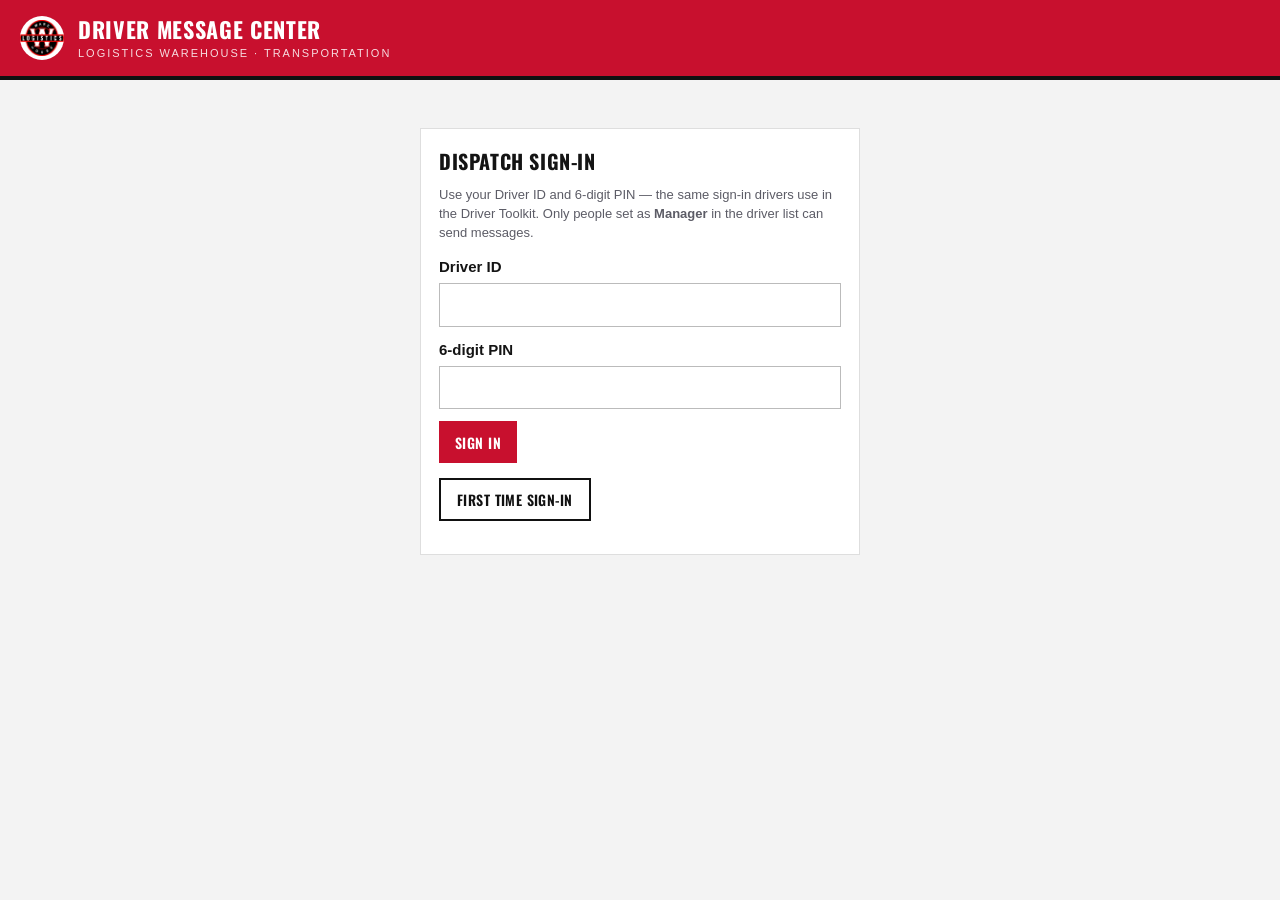
==== dispatch/index.html @ 478bc80d "v1.40.0: BOL/photo files on messages + Message Dispatch for drivers - Dispatch attaches PDFs/photos " ====
<!doctype html>
<html lang="en">
<head>
<meta charset="utf-8" />
<meta name="viewport" content="width=device-width, initial-scale=1" />
<title>Driver Message Center</title>
<meta name="robots" content="noindex" />
<link rel="icon" href="../icons/favicon.png" />
<link rel="preconnect" href="https://fonts.googleapis.com" />
<link rel="preconnect" href="https://fonts.gstatic.com" crossorigin />
<link rel="stylesheet" href="https://fonts.googleapis.com/css2?family=Oswald:wght@500;600;700&display=swap" />
<style>
:root{--brand:#c8102e;--brand-dark:#8f0b21;--brand-tint:#fbe7ea;--ink:#141414;--muted:#5c5c66;--line:#dedede;--bg:#f3f3f3;--card:#fff;--good:#1a7a1a;--warn:#a15c00;--bad:#b91c1c}
*{box-sizing:border-box}
[hidden]{display:none!important}
body{margin:0;background:var(--bg);color:var(--ink);font:15px/1.45 -apple-system,BlinkMacSystemFont,"Segoe UI",Roboto,Arial,sans-serif}
h1,h2,h3,.tab,button{font-family:Oswald,"Arial Narrow",Arial,sans-serif;letter-spacing:.03em}
h2{margin:0 0 10px;font-size:20px;text-transform:uppercase}
h3{margin:18px 0 8px;font-size:15px;text-transform:uppercase;color:var(--muted)}
header{background:var(--brand);color:#fff;padding:14px 20px;display:flex;align-items:center;gap:14px;border-bottom:4px solid #111}
header img{width:44px;height:44px;background:#fff;border-radius:50%;object-fit:contain}
header h1{margin:0;font-size:22px;text-transform:uppercase}
header .sub{font-size:11px;letter-spacing:.18em;text-transform:uppercase;opacity:.85}
header .who{margin-left:auto;text-align:right;font-size:13px}
header .who b{display:block;font-family:Oswald,Arial,sans-serif;font-size:15px;text-transform:uppercase}
header .who button{margin-top:4px;background:transparent;border:1px solid rgba(255,255,255,.7);color:#fff;min-height:30px;padding:2px 10px;font-size:12px}
main{max-width:1100px;margin:0 auto;padding:18px}
.card{background:var(--card);border:1px solid var(--line);padding:18px;margin:0 0 16px}
button{border:0;background:var(--brand);color:#fff;font-weight:600;text-transform:uppercase;font-size:14px;padding:9px 16px;min-height:42px;cursor:pointer}
button:hover{background:var(--brand-dark)}
button.ghost{background:#fff;color:#111;border:2px solid #111}
button.ghost:hover{background:#f0f0f0}
button.dark{background:#111}button.dark:hover{background:#333}
button:disabled{opacity:.55;cursor:default}
label{display:block;font-weight:600;margin:0 0 12px}
input[type=text],input[type=password],input[type=search],select,textarea{display:block;width:100%;margin-top:5px;padding:10px 12px;border:1.5px solid #bbb;background:#fff;font:inherit;font-weight:400;border-radius:0}
input:focus,select:focus,textarea:focus{outline:2px solid var(--brand);outline-offset:0;border-color:var(--brand)}
textarea{min-height:120px;resize:vertical;font-size:17px}
.hint{color:var(--muted);font-size:13px;margin:4px 0 0;font-weight:400}
.row{display:flex;flex-wrap:wrap;gap:10px;align-items:center}
.grid2{display:grid;grid-template-columns:1fr 1fr;gap:14px}
.err{background:#fdecec;border:2px solid var(--bad);color:#7f1d1d;padding:10px 12px;margin:10px 0;font-weight:600}
.ok{background:#e9f6e9;border:2px solid var(--good);color:#145f14;padding:10px 12px;margin:10px 0;font-weight:600}
.tabs{display:flex;gap:0;margin:0 0 16px;border-bottom:3px solid #111;max-width:100%}
.tab{background:#fff;color:#111;border:2px solid #111;border-bottom:0;margin-right:-2px;min-height:44px;padding:8px 20px;font-size:15px}
.tab.active{background:#111;color:#fff}
.seg{display:flex;flex-wrap:wrap;gap:0;margin:6px 0 12px}
.seg button{background:#fff;color:#111;border:2px solid #111;margin-right:-2px;flex:1 1 auto}
.seg button.active{background:var(--brand);border-color:var(--brand);color:#fff;position:relative;z-index:1}
.chips{display:flex;flex-wrap:wrap;gap:8px;margin:6px 0 10px}
.chip{background:#fff;color:#111;border:1.5px solid #999;text-transform:none;font-family:inherit;font-weight:600;letter-spacing:0;min-height:38px;padding:6px 12px;font-size:14px}
.chip.on{background:#111;color:#fff;border-color:#111}
.chip small{font-weight:400;opacity:.75;margin-left:4px}
.pick{max-height:300px;overflow:auto;border:1.5px solid #bbb;background:#fff}
.pick label{display:flex;gap:10px;align-items:center;margin:0;padding:8px 12px;border-bottom:1px solid #eee;font-weight:500}
.pick label span{color:var(--muted);font-size:13px;margin-left:auto}
.pick input{width:18px;height:18px;accent-color:var(--brand)}
.opt-row{display:flex;gap:8px;margin:0 0 8px}
.opt-row input{margin:0}
.opt-row button{min-height:40px;padding:4px 12px}
.count{font-size:12.5px;color:var(--muted);text-align:right;margin-top:4px}
.preview{background:#fafafa;border-left:5px solid var(--brand);padding:12px 14px;margin:8px 0 12px;font-size:16px;white-space:pre-wrap}
.sent-item{display:grid;grid-template-columns:1fr auto;gap:6px 14px;padding:14px;border:1px solid var(--line);border-left:6px solid #111;background:#fff;margin:0 0 10px;cursor:pointer}
.sent-item:hover{border-color:#111}
.sent-item.sel{outline:3px solid var(--brand)}
.sent-item.recalled{opacity:.55;border-left-color:#999}
.sent-item.partial{border-left-color:var(--brand)}
.sent-item.done{border-left-color:var(--good)}
.sent-body{font-size:15.5px;white-space:pre-wrap;word-break:break-word}
.meta{font-size:12.5px;color:var(--muted)}
.tag{display:inline-block;font-size:11px;font-weight:700;text-transform:uppercase;letter-spacing:.05em;padding:2px 7px;background:#eee;margin-right:6px}
.tag.urgent{background:var(--bad);color:#fff}
.bar{height:8px;background:#e6e6e6;margin-top:6px;min-width:150px}
.bar i{display:block;height:100%;background:var(--good)}
.score{font-family:Oswald,Arial,sans-serif;font-size:20px;text-align:right;white-space:nowrap}
.score small{display:block;font-family:inherit;font-size:12px;color:var(--muted);font-weight:400}
table{width:100%;border-collapse:collapse;font-size:14px}
th,td{text-align:left;padding:8px 10px;border-bottom:1px solid #e6e6e6;vertical-align:top}
th{font-family:Oswald,Arial,sans-serif;text-transform:uppercase;font-size:12.5px;letter-spacing:.05em;background:#111;color:#fff;position:sticky;top:0}
.st{display:inline-block;font-weight:700;font-size:12px;text-transform:uppercase;padding:3px 8px}
.st-none{background:#eee;color:#555}.st-dlv{background:#fff4dc;color:var(--warn)}.st-read{background:#e7eefc;color:#1d3f8f}.st-ok{background:#e3f4e3;color:#145f14}
.code{font-family:ui-monospace,Menlo,Consolas,monospace;font-size:17px;font-weight:700;letter-spacing:.12em}
.split{display:grid;grid-template-columns:minmax(0,1fr) minmax(0,1.1fr);gap:16px;align-items:start}
.sticky{position:sticky;top:12px}
.toast{position:fixed;left:50%;bottom:24px;transform:translateX(-50%);background:#111;color:#fff;padding:12px 18px;font-weight:600;z-index:9;max-width:90vw}
.login{max-width:440px;margin:30px auto}
.tab .badge{display:inline-block;min-width:22px;padding:0 6px;margin-left:6px;background:var(--brand);color:#fff;font-size:13px;line-height:22px;text-align:center}
.tab.active .badge{background:#fff;color:var(--brand)}
.files-pick{display:flex;flex-wrap:wrap;gap:8px;align-items:center;margin:4px 0 12px}
.fchip{display:inline-flex;align-items:center;gap:8px;border:1.5px solid #111;background:#fff;padding:6px 10px;font-size:14px;font-weight:600}
.fchip button{min-height:26px;padding:0 8px;font-size:12px}
.fchip.busy{opacity:.6}
.attach-btn{display:inline-flex;align-items:center;gap:8px;border:2px solid #111;background:#fff;color:#111;padding:8px 14px;min-height:42px;font-family:Oswald,Arial,sans-serif;text-transform:uppercase;font-weight:600;cursor:pointer;font-size:14px;margin:0}
.flink{display:inline-flex;align-items:center;gap:6px;border:1.5px solid var(--brand);color:var(--brand);background:#fff;padding:5px 10px;font-size:13.5px;font-weight:600;text-transform:none;font-family:inherit;letter-spacing:0;min-height:32px}
.flink:hover{background:var(--brand-tint)}
.inb-item{padding:14px;border:1px solid var(--line);border-left:6px solid var(--brand);background:#fff;margin:0 0 10px;cursor:pointer}
.inb-item.seen{border-left-color:#111}
.inb-item.done{border-left-color:var(--good);opacity:.8}
.inb-item.sel{outline:3px solid var(--brand)}
.inb-item .who{font-family:Oswald,Arial,sans-serif;font-size:16px;text-transform:uppercase}
.inb-item .txt{font-size:15.5px;margin:4px 0;white-space:pre-wrap;word-break:break-word}
.new-dot{display:inline-block;background:var(--brand);color:#fff;font-size:11px;font-weight:700;padding:1px 6px;margin-left:6px;text-transform:uppercase}
.thumbs{display:flex;flex-wrap:wrap;gap:8px;margin:8px 0}
.thumbs img{max-width:220px;max-height:160px;border:1px solid var(--line);cursor:zoom-in;background:#eee}
.thread{border-top:1px solid var(--line);margin-top:12px;padding-top:10px}
.bubble{padding:10px 12px;margin:0 0 8px;max-width:92%;white-space:pre-wrap;word-break:break-word}
.bubble.drv{background:#f1f1f1;border-left:4px solid #111}
.bubble.disp{background:var(--brand-tint);border-left:4px solid var(--brand);margin-left:auto}
.bubble .meta{margin-bottom:3px}
.lightbox{position:fixed;inset:0;background:rgba(0,0,0,.88);z-index:20;display:flex;align-items:center;justify-content:center;padding:20px;cursor:zoom-out}
.lightbox img{max-width:100%;max-height:100%;background:#fff}
@media(max-width:820px){.tabs{overflow-x:auto;scrollbar-width:none}.tab{flex:0 0 auto;padding:8px 12px;font-size:14px}.split,.grid2{grid-template-columns:1fr}.sticky{position:static}header .sub{display:none}}
@media print{header,.tabs,.no-print{display:none!important}body{background:#fff}.card{border:0;padding:0}th{background:#fff;color:#000;border-bottom:2px solid #000}}
</style>
</head>
<body>
<header>
  <img src="../icons/company-logo.png" alt="" />
  <div><h1>Driver Message Center</h1><div class="sub">Logistics Warehouse · Transportation</div></div>
  <div class="who" id="whoBox" hidden><span>Signed in</span><b id="whoName"></b><button type="button" id="logoutBtn">Sign out</button></div>
</header>
<main>
  <!-- Sign in -->
  <section id="loginView" class="card login">
    <h2>Dispatch sign-in</h2>
    <p class="hint" style="margin:0 0 14px">Use your Driver ID and 6-digit PIN — the same sign-in drivers use in the Driver Toolkit. Only people set as <b>Manager</b> in the driver list can send messages.</p>
    <label>Driver ID<input type="text" id="lgId" autocomplete="username" autocapitalize="characters" spellcheck="false" /></label>
    <div id="lgPinBox"><label>6-digit PIN<input type="password" id="lgPin" inputmode="numeric" maxlength="6" autocomplete="current-password" /></label>
      <button type="button" id="lgBtn">Sign in</button></div>
    <div id="lgSetupBox" hidden>
      <label>Setup code<input type="text" id="lgCode" autocapitalize="characters" autocomplete="off" /></label>
      <div class="grid2"><label>New 6-digit PIN<input type="password" id="lgNew1" inputmode="numeric" maxlength="6" autocomplete="new-password" /></label>
      <label>Type it again<input type="password" id="lgNew2" inputmode="numeric" maxlength="6" autocomplete="new-password" /></label></div>
      <button type="button" id="lgSetupBtn">Create PIN &amp; sign in</button>
    </div>
    <div id="lgErr" class="err" hidden></div>
    <p><button type="button" id="lgToggle" class="ghost">First time sign-in</button></p>
  </section>

  <section id="appView" hidden>
    <div class="tabs no-print">
      <button type="button" class="tab active" data-tab="inbox">Driver Inbox<span class="badge" id="inbBadge" hidden>0</span></button>
      <button type="button" class="tab" data-tab="send">Send</button>
      <button type="button" class="tab" data-tab="sent">Sent &amp; Read Receipts</button>
      <button type="button" class="tab" data-tab="pins">Driver Sign-in</button>
    </div>

    <!-- INBOX -->
    <div id="tab-inbox" class="split">
      <div>
        <div class="row no-print" style="margin:0 0 10px">
          <div class="seg" id="inbSeg" style="margin:0"><button type="button" class="active" data-inb="open">Needs attention</button><button type="button" data-inb="all">All (7 days)</button></div>
          <button type="button" class="ghost" id="inbRefresh">Refresh</button>
          <label style="display:flex;gap:8px;align-items:center;margin:0;font-weight:500"><input type="checkbox" id="inbChime" checked style="width:18px;height:18px;accent-color:var(--brand)"> Chime on new</label>
          <span class="hint" id="inbStatus"></span>
        </div>
        <div id="inbList"></div>
      </div>
      <div class="card sticky" id="inbDetail"><p class="hint" style="margin:0">Messages drivers send from the Driver Toolkit land here. Pick one to see the details, photos and location, and to answer.</p></div>
    </div>

    <!-- SEND -->
    <div id="tab-send" class="split" hidden>
      <div class="card">
        <h2>New message</h2>
        <h3 style="margin-top:0">1. Who gets it</h3>
        <div class="seg" id="audSeg"><button type="button" class="active" data-aud="all">Everyone</button><button type="button" data-aud="locations">By location</button><button type="button" data-aud="drivers">Pick drivers</button></div>
        <div id="audAll" class="hint">All active drivers (managers not included).</div>
        <div id="audLoc" hidden><div class="chips" id="locChips"></div></div>
        <div id="audDrv" hidden>
          <input type="search" id="drvSearch" placeholder="Search name, ID or location" />
          <div class="row" style="margin:6px 0"><button type="button" class="ghost" id="drvAll" style="min-height:34px;padding:2px 10px">Select shown</button><button type="button" class="ghost" id="drvNone" style="min-height:34px;padding:2px 10px">Clear</button><span class="hint" id="drvCount"></span></div>
          <div class="pick" id="drvPick"></div>
        </div>

        <h3>2. What kind</h3>
        <div class="seg" id="typeSeg"><button type="button" class="active" data-type="notice">Notice</button><button type="button" data-type="ack">Must acknowledge</button><button type="button" data-type="reply">Quick reply</button></div>
        <p class="hint" id="typeHint">Just information. Shows up and can be read out loud.</p>
        <div id="replyBox" hidden>
          <div class="chips" id="presetChips"></div>
          <div id="optList"></div>
          <p class="hint">Up to 4 answers, 40 characters each. Drivers tap one — no typing.</p>
        </div>

        <h3>3. Message</h3>
        <textarea id="body" maxlength="1000" placeholder="Keep it short — it may be read out loud to a driver on the road."></textarea>
        <div class="count"><span id="bodyCount">0</span>/1000</div>
        <div class="files-pick"><label class="attach-btn"><input type="file" id="sendFile" accept="application/pdf,image/*" multiple hidden>📎 Attach BOL / PDF / photo</label><span id="sendFiles" class="files-pick" style="margin:0"></span></div>
        <p class="hint" style="margin:-6px 0 12px">Up to 5 files, 10 MB each. Drivers' devices save them so they open with no signal. Files are removed after 14 days.</p>
        <div class="grid2">
          <label>Remove from drivers' screens<select id="expires"><option value="">Never (after 30 days)</option><option value="eod">End of today</option><option value="24">In 24 hours</option><option value="72">In 3 days</option><option value="168">In 1 week</option></select></label>
          <label style="display:flex;gap:10px;align-items:center;margin-top:26px"><input type="checkbox" id="urgent" style="width:20px;height:20px;accent-color:var(--brand)" /> Mark urgent</label>
        </div>
        <div id="sendErr" class="err" hidden></div>
        <div class="row"><button type="button" id="sendBtn">Send message</button><button type="button" class="ghost" id="hearBtn">Hear it</button></div>
      </div>
      <div class="card sticky">
        <h2>Preview</h2>
        <div class="meta" id="pvTo">To: Everyone</div>
        <div class="preview" id="pvBody">Your message will show here.</div>
        <div class="meta" id="pvSpoken"></div>
        <h3>Tips</h3>
        <ul class="hint" style="padding-left:18px;margin:0">
          <li>Drivers can't open message text while the truck is moving — it is read out loud instead, so write it the way you'd say it.</li>
          <li>Use <b>Must acknowledge</b> for safety and policy notices. You'll see exactly who tapped Got It.</li>
          <li>Back-and-forth conversations still belong in Samsara or a phone call.</li>
        </ul>
      </div>
    </div>

    <!-- SENT -->
    <div id="tab-sent" class="split" hidden>
      <div>
        <div class="row no-print" style="margin:0 0 10px"><select id="sentDays" style="width:auto;margin:0"><option value="7">Last 7 days</option><option value="30" selected>Last 30 days</option><option value="90">Last 90 days</option></select><button type="button" class="ghost" id="sentRefresh">Refresh</button><span class="hint" id="sentStatus"></span></div>
        <div id="sentList"></div>
      </div>
      <div class="card sticky" id="detail">
        <p class="hint" style="margin:0">Pick a message to see who got it, read it, and answered.</p>
      </div>
    </div>

    <!-- PINS -->
    <div id="tab-pins" hidden>
      <div class="card">
        <h2>Setup codes</h2>
        <p class="hint" style="margin:0 0 10px">Each driver signs in once in the Driver Toolkit: <b>Messages → First time sign-in</b>, their Driver ID, this setup code, then a PIN they choose. A code disappears from this list once it is used. Hand codes out in person or by text — treat them like a key.</p>
        <div class="row no-print" style="margin:0 0 10px"><button type="button" class="ghost" id="pinsRefresh">Refresh</button><button type="button" class="ghost" id="pinsPrint">Print</button><span class="hint" id="pinsStatus"></span></div>
        <div style="overflow:auto"><table><thead><tr><th>Driver</th><th>Driver ID</th><th>Location</th><th>Setup code</th></tr></thead><tbody id="pinsBody"></tbody></table></div>
      </div>
      <div class="card no-print">
        <h2>Reset a PIN</h2>
        <p class="hint" style="margin:0 0 10px">Forgot their PIN, or a new phone? Resetting signs them out everywhere and gives a new setup code.</p>
        <div class="row"><select id="resetSel" style="max-width:420px;margin:0"></select><button type="button" id="resetBtn">Reset PIN</button></div>
        <div id="resetOut"></div>
      </div>
    </div>
  </section>
</main>
<div id="toast" class="toast" hidden></div>
<script>
(function(){
  const API='https://tjivcqxnkftujceumdtx.supabase.co/rest/v1/rpc/';
  const KEY='sb_publishable_PYlWSW6-Gi-QZl91IXUq0Q_W5mO3sDT';
  const TK='lwhdispatch_token';
  const PRESETS=['On my way','Running late','Call me','Yes','No','Can do','Can’t do it'];
  const $=id=>document.getElementById(id);
  const esc=s=>String(s==null?'':s).replace(/[&<>"']/g,c=>({'&':'&amp;','<':'&lt;','>':'&gt;','"':'&quot;',"'":'&#39;'}[c]));
  const ls={get(k){try{return localStorage.getItem(k)}catch(e){return null}},set(k,v){try{v==null?localStorage.removeItem(k):localStorage.setItem(k,v)}catch(e){}}};
  const FILE_API='https://tjivcqxnkftujceumdtx.supabase.co/functions/v1/msg-file';
  let sendFiles=[], inb=[], inbView='open', inbSel=null, inbTimer=null, lastUnread=-1, replyFiles=[];
  let token=ls.get(TK)||'', dir=[], aud='all', type='notice', locSel=new Set(), drvSel=new Set(), opts=['',''], sent=[], selId=null, sentTimer=null;

  function toast(m){const t=$('toast');t.textContent=m;t.hidden=false;clearTimeout(toast._t);toast._t=setTimeout(()=>t.hidden=true,2800)}
  async function rpc(name,args){
    const r=await fetch(API+name,{method:'POST',headers:{apikey:KEY,'Content-Type':'application/json'},body:JSON.stringify(args||{}),cache:'no-store'});
    if(!r.ok) throw new Error('HTTP '+r.status);
    const j=await r.json();
    if(j&&j.ok===false&&(j.error==='signed_out'||j.error==='not_manager')){ signOut(j.error==='not_manager'?'This sign-in is not set up as a Manager in the driver list.':'Your sign-in ran out. Please sign in again.'); throw new Error('stop'); }
    return j;
  }
  function when(iso){ if(!iso) return ''; const d=new Date(iso); const t=d.toLocaleTimeString([], {hour:'numeric',minute:'2-digit'}); return d.toDateString()===new Date().toDateString()?t:d.toLocaleDateString([], {month:'short',day:'numeric'})+' '+t; }

  // ------------------------------------------------ sign in
  function lgErr(m){$('lgErr').textContent=m||'';$('lgErr').hidden=!m}
  function signOut(msg){ token=''; ls.set(TK,null); clearInterval(sentTimer); clearInterval(inbTimer); $('appView').hidden=true; $('whoBox').hidden=true; $('loginView').hidden=false; lgErr(msg||''); }
  async function start(){
    try{ const d=await rpc('msg_directory',{p_token:token}); dir=d.drivers||[]; $('whoName').textContent=d.me||''; }
    catch(e){ return; }
    $('loginView').hidden=true; $('appView').hidden=false; $('whoBox').hidden=false;
    renderAudience(); renderReply(); updatePreview(); renderResetSel();
    loadInbox(); clearInterval(inbTimer); inbTimer=setInterval(()=>{ loadInbox(true); },30000);
  }
  async function doLogin(){
    const id=$('lgId').value.trim().toUpperCase(), pin=$('lgPin').value.trim();
    if(!id||!/^\d{6}$/.test(pin)) return lgErr('Enter your Driver ID and 6-digit PIN.');
    $('lgBtn').disabled=true;
    try{ const r=await fetch(API+'drv_login',{method:'POST',headers:{apikey:KEY,'Content-Type':'application/json'},body:JSON.stringify({p_driver_id:id,p_pin:pin})}).then(r=>r.json());
      if(!r.ok){ lgErr(r.error); if(r.needs_setup) setSetup(true); return; }
      token=r.token; ls.set(TK,token); ls.set('lwhdispatch_id',id); $('lgPin').value=''; lgErr(''); start();
    }catch(e){ lgErr('Could not reach the server. Check your connection.'); } finally{ $('lgBtn').disabled=false; }
  }
  async function doSetup(){
    const id=$('lgId').value.trim().toUpperCase(), code=$('lgCode').value.trim(), a=$('lgNew1').value.trim(), b=$('lgNew2').value.trim();
    if(!id||!code) return lgErr('Enter your Driver ID and setup code.');
    if(!/^\d{6}$/.test(a)) return lgErr('PIN must be exactly 6 digits.'); if(a!==b) return lgErr('The two PINs do not match.');
    try{ const r=await fetch(API+'drv_create_pin',{method:'POST',headers:{apikey:KEY,'Content-Type':'application/json'},body:JSON.stringify({p_driver_id:id,p_setup_code:code,p_pin:a})}).then(r=>r.json());
      if(!r.ok) return lgErr(r.error);
      token=r.token; ls.set(TK,token); ls.set('lwhdispatch_id',id); setSetup(false); lgErr(''); start();
    }catch(e){ lgErr('Could not reach the server. Check your connection.'); }
  }
  function setSetup(on){ $('lgSetupBox').hidden=!on; $('lgPinBox').hidden=on; $('lgToggle').textContent=on?'I already have a PIN':'First time sign-in'; }
  $('lgBtn').onclick=doLogin; $('lgPin').onkeydown=e=>{if(e.key==='Enter')doLogin()};
  $('lgSetupBtn').onclick=doSetup; $('lgToggle').onclick=()=>setSetup($('lgSetupBox').hidden);
  $('logoutBtn').onclick=async()=>{ const t=token; signOut(); try{ await fetch(API+'drv_logout',{method:'POST',headers:{apikey:KEY,'Content-Type':'application/json'},body:JSON.stringify({p_token:t})}); }catch(e){} };
  $('lgId').value=ls.get('lwhdispatch_id')||'';

  // ------------------------------------------------ tabs
  document.querySelectorAll('.tab').forEach(b=>b.onclick=()=>{
    document.querySelectorAll('.tab').forEach(x=>x.classList.toggle('active',x===b));
    ['inbox','send','sent','pins'].forEach(t=>$('tab-'+t).hidden=t!==b.dataset.tab);
    if(b.dataset.tab==='inbox') loadInbox();
    clearInterval(sentTimer);
    if(b.dataset.tab==='sent'){ loadSent(); sentTimer=setInterval(()=>{ if(!document.hidden) loadSent(true); },30000); }
    if(b.dataset.tab==='pins') loadPins();
  });

  // ------------------------------------------------ audience
  const drivers=()=>dir.filter(d=>d.role!=='Manager');
  function renderAudience(){
    document.querySelectorAll('#audSeg button').forEach(b=>b.classList.toggle('active',b.dataset.aud===aud));
    $('audAll').hidden=aud!=='all'; $('audLoc').hidden=aud!=='locations'; $('audDrv').hidden=aud!=='drivers';
    $('audAll').textContent=`All ${drivers().length} active drivers (managers not included).`;
    const locs={}; drivers().forEach(d=>{ const l=d.location||''; if(l) locs[l]=(locs[l]||0)+1; });
    $('locChips').innerHTML=Object.keys(locs).sort().map(l=>`<button type="button" class="chip${locSel.has(l)?' on':''}" data-loc="${esc(l)}">${esc(l)}<small>${locs[l]}</small></button>`).join('')||'<span class="hint">No locations set in the driver list.</span>';
    const q=($('drvSearch').value||'').toLowerCase();
    const shown=dir.filter(d=>!q||(d.name+' '+d.driver_id+' '+d.location).toLowerCase().includes(q));
    $('drvPick').innerHTML=shown.map(d=>`<label><input type="checkbox" data-drv="${esc(d.driver_id)}"${drvSel.has(d.driver_id)?' checked':''}/> ${esc(d.name)} <span>${esc(d.role==='Manager'?'Manager':d.location)}${d.has_pin?'':' · not signed up'}</span></label>`).join('');
    $('drvCount').textContent=drvSel.size?`${drvSel.size} selected`:'';
    updatePreview();
  }
  $('audSeg').onclick=e=>{ const b=e.target.closest('[data-aud]'); if(b){ aud=b.dataset.aud; renderAudience(); } };
  $('locChips').onclick=e=>{ const b=e.target.closest('[data-loc]'); if(!b) return; const l=b.dataset.loc; locSel.has(l)?locSel.delete(l):locSel.add(l); renderAudience(); };
  $('drvPick').onchange=e=>{ const c=e.target.closest('[data-drv]'); if(!c) return; c.checked?drvSel.add(c.dataset.drv):drvSel.delete(c.dataset.drv); $('drvCount').textContent=drvSel.size?`${drvSel.size} selected`:''; updatePreview(); };
  $('drvSearch').oninput=renderAudience;
  $('drvAll').onclick=()=>{ document.querySelectorAll('#drvPick [data-drv]').forEach(c=>drvSel.add(c.dataset.drv)); renderAudience(); };
  $('drvNone').onclick=()=>{ drvSel.clear(); renderAudience(); };
  function audienceLabel(){
    if(aud==='all') return `Everyone (${drivers().length})`;
    if(aud==='locations'){ const n=drivers().filter(d=>locSel.has(d.location)).length; return locSel.size?`${[...locSel].join(', ')} (${n})`:'Pick at least one location'; }
    return drvSel.size?(drvSel.size===1?(dir.find(d=>d.driver_id===[...drvSel][0])||{}).name:`${drvSel.size} drivers`):'Pick at least one driver';
  }

  // ------------------------------------------------ type + replies
  const TYPE_HINT={notice:'Just information. Shows up and can be read out loud.',ack:'Driver must tap Got It. You will see who has and hasn’t.',reply:'Driver taps one of your answers. You will see each answer.'};
  $('typeSeg').onclick=e=>{ const b=e.target.closest('[data-type]'); if(!b) return; type=b.dataset.type; document.querySelectorAll('#typeSeg button').forEach(x=>x.classList.toggle('active',x===b)); $('typeHint').textContent=TYPE_HINT[type]; $('replyBox').hidden=type!=='reply'; updatePreview(); };
  function renderReply(){
    $('presetChips').innerHTML=PRESETS.map(p=>`<button type="button" class="chip${opts.includes(p)?' on':''}" data-preset="${esc(p)}">${esc(p)}</button>`).join('');
    $('optList').innerHTML=opts.map((o,i)=>`<div class="opt-row"><input type="text" maxlength="40" data-opt="${i}" value="${esc(o)}" placeholder="Answer ${i+1}" /><button type="button" class="ghost" data-optdel="${i}" title="Remove">✕</button></div>`).join('')+(opts.length<4?'<button type="button" class="ghost" id="optAdd" style="min-height:36px">+ Add answer</button>':'');
    const add=$('optAdd'); if(add) add.onclick=()=>{ opts.push(''); renderReply(); };
    updatePreview();
  }
  $('presetChips').onclick=e=>{ const b=e.target.closest('[data-preset]'); if(!b) return; const p=b.dataset.preset;
    if(opts.includes(p)) opts=opts.filter(o=>o!==p); else { const i=opts.indexOf(''); if(i>=0) opts[i]=p; else if(opts.length<4) opts.push(p); else return toast('4 answers max'); }
    renderReply(); };
  $('optList').oninput=e=>{ const i=e.target.dataset.opt; if(i!=null){ opts[+i]=e.target.value; updatePreview(); } };
  $('optList').onclick=e=>{ const b=e.target.closest('[data-optdel]'); if(!b) return; opts.splice(+b.dataset.optdel,1); if(!opts.length) opts=['']; renderReply(); };

  // ------------------------------------------------ preview + send
  function cleanOpts(){ const seen=new Set(); return opts.map(o=>o.trim()).filter(o=>o&&!seen.has(o.toLowerCase())&&seen.add(o.toLowerCase())).slice(0,4); }
  function spoken(){
    const name=$('whoName').textContent||'Dispatch', b=$('body').value.trim(); if(!b) return '';
    let t=`Message from ${name}. ${b}`;
    if(type==='ack') t+=' When you are stopped, tap Got it.';
    if(type==='reply'){ const o=cleanOpts(); if(o.length) t+=` Reply options: ${o.length>1?o.slice(0,-1).join(', ')+', or '+o[o.length-1]:o[0]}. Reply when you are stopped.`; }
    return t;
  }
  function updatePreview(){
    $('bodyCount').textContent=$('body').value.length;
    $('pvTo').textContent='To: '+audienceLabel()+' · '+({notice:'Notice',ack:'Must acknowledge',reply:'Quick reply'})[type]+($('urgent').checked?' · URGENT':'');
    $('pvBody').textContent=$('body').value.trim()||'Your message will show here.';
    const s=spoken(); $('pvSpoken').textContent=s?'Read out loud as: “'+s+'”':'';
  }
  $('body').oninput=updatePreview; $('urgent').onchange=updatePreview;
  $('hearBtn').onclick=()=>{ const s=spoken(); if(!s) return toast('Type a message first'); if(!('speechSynthesis' in window)) return toast('This browser cannot read out loud'); speechSynthesis.cancel(); const u=new SpeechSynthesisUtterance(s); u.lang='en-US'; u.rate=.95; speechSynthesis.speak(u); };
  function expiresAt(){
    const v=$('expires').value; if(!v) return null;
    const d=new Date(); if(v==='eod'){ d.setHours(23,59,0,0); } else d.setTime(d.getTime()+(+v)*3600e3);
    return d.toISOString();
  }
  function audiencePayload(){
    if(aud==='all') return {all:true};
    if(aud==='locations') return locSel.size?{locations:[...locSel]}:null;
    return drvSel.size?{drivers:[...drvSel]}:null;
  }
  $('sendBtn').onclick=async()=>{
    const e=$('sendErr'); e.hidden=true;
    const a=audiencePayload(), body=$('body').value.trim(), o=cleanOpts();
    const fail=m=>{ e.textContent=m; e.hidden=false; };
    if(!a) return fail(aud==='locations'?'Pick at least one location.':'Pick at least one driver.');
    if(sendFiles.some(f=>!f.id)) return fail('Wait for the files to finish uploading.');
    if(!body&&!sendFiles.length) return fail('Type a message or attach a file.');
    if(type==='reply'&&!o.length) return fail('Add at least one quick-reply answer.');
    if(aud==='all'&&!confirm(`Send this to all ${drivers().length} drivers?`)) return;
    $('sendBtn').disabled=true;
    try{
      const r=await rpc('msg_send',{p_token:token,p_audience:a,p_type:type,p_body:body,p_reply_options:type==='reply'?o:[],p_urgent:$('urgent').checked,p_expires_at:expiresAt(),p_reminder_of:null,p_reply_to:null,p_attachments:sendFiles.map(f=>f.id)});
      if(!r.ok) return fail(r.error);
      toast(`Sent to ${r.recipients} ${r.recipients===1?'driver':'drivers'}`);
      $('body').value=''; $('urgent').checked=false; $('expires').value=''; sendFiles=[]; renderSendFiles(); updatePreview();
    }catch(err){ if(err.message!=='stop') fail('Could not send. Check your connection and try again.'); }
    finally{ $('sendBtn').disabled=false; }
  };

  // ------------------------------------------------ sent
  function goal(m){ return m.msg_type==='notice'?m.read:m.msg_type==='ack'?m.acked:m.replied; }
  function goalWord(m){ return m.msg_type==='notice'?'read':m.msg_type==='ack'?'got it':'replied'; }
  async function loadSent(quiet){
    if(!quiet) $('sentStatus').textContent='Loading…';
    try{
      const r=await rpc('msg_sent',{p_token:token,p_days:+$('sentDays').value});
      sent=r.messages||[]; $('sentStatus').textContent='Updated '+when(new Date().toISOString());
      $('sentList').innerHTML=sent.length?sent.map(m=>{
        const g=goal(m), pct=m.total?Math.round(g/m.total*100):0, cls=m.recalled_at?' recalled':g>=m.total?' done':' partial';
        return `<div class="sent-item${cls}${m.id===selId?' sel':''}" data-id="${m.id}">
          <div><div class="meta">${when(m.created_at)} · ${esc(m.sender_name)} → <b>${esc(m.audience_label)}</b></div>
          <div style="margin:4px 0">${m.urgent?'<span class="tag urgent">Urgent</span>':''}<span class="tag">${({notice:'Notice',ack:'Must acknowledge',reply:'Quick reply'})[m.msg_type]}</span>${m.reminder_of?'<span class="tag">Reminder</span>':''}${m.recalled_at?'<span class="tag">Recalled</span>':''}${(m.attachments||[]).length?`<span class="tag">📎 ${m.attachments.length}${m.opened?` · ${m.opened} opened`:''}</span>`:''}</div>
          <div class="sent-body">${esc(m.body)}</div></div>
          <div class="score">${g} of ${m.total}<small>${goalWord(m)}${m.msg_type!=='notice'?` · ${m.read} read`:''}</small><div class="bar"><i style="width:${pct}%"></i></div></div></div>`;
      }).join(''):'<div class="card"><p class="hint" style="margin:0">Nothing sent in this window yet.</p></div>';
      if(selId) loadDetail(selId,true);
    }catch(e){ if(e.message!=='stop') $('sentStatus').textContent='Could not load. Retrying in 30 seconds.'; }
  }
  $('sentDays').onchange=()=>loadSent(); $('sentRefresh').onclick=()=>loadSent();
  $('sentList').onclick=e=>{ const it=e.target.closest('.sent-item'); if(!it) return; selId=+it.dataset.id; document.querySelectorAll('.sent-item').forEach(x=>x.classList.toggle('sel',x===it)); loadDetail(selId); };
  let detailRows=[];
  function statusOf(r,m){
    if(r.replied_at) return `<span class="st st-ok">Replied: ${esc(r.reply)}</span>`;
    if(r.acked_at) return '<span class="st st-ok">Got it</span>';
    if(r.opened_at) return '<span class="st st-ok">Opened file</span>';
    if(r.read_at) return '<span class="st st-read">Read</span>';
    if(r.delivered_at) return '<span class="st st-dlv">Delivered</span>';
    return '<span class="st st-none">Not yet</span>';
  }
  async function loadDetail(id,quiet){
    const m=sent.find(x=>x.id===id); if(!m) return;
    if(!quiet) $('detail').innerHTML='<p class="hint">Loading…</p>';
    try{
      const r=await rpc('msg_detail',{p_token:token,p_message_id:id}); detailRows=r.recipients||[];
      const pending=detailRows.filter(x=>m.msg_type==='notice'?!x.read_at:m.msg_type==='ack'?!x.acked_at:!x.replied_at);
      let tally='';
      if(m.msg_type==='reply'){ const c={}; detailRows.forEach(x=>{ if(x.reply) c[x.reply]=(c[x.reply]||0)+1; }); tally=Object.keys(c).length?'<div class="chips">'+Object.entries(c).map(([k,v])=>`<span class="chip on" style="cursor:default">${esc(k)}<small>${v}</small></span>`).join('')+'</div>':''; }
      $('detail').innerHTML=`<h2>Read receipts</h2><div class="preview">${esc(m.body)}</div>${filesHtml(m.attachments)}${tally}
        <div class="row no-print" style="margin:0 0 12px">
          ${pending.length&&!m.recalled_at?`<button type="button" id="remindBtn">Remind ${pending.length} who haven't ${goalWord(m)==='got it'?'acknowledged':goalWord(m)}</button>`:''}
          <button type="button" class="ghost" id="csvBtn">Export to Excel (CSV)</button>
          ${!m.recalled_at?'<button type="button" class="ghost" id="recallBtn">Recall</button>':''}
        </div>
        <div style="max-height:520px;overflow:auto"><table><thead><tr><th>Driver</th><th>Location</th><th>Status</th><th>When</th></tr></thead><tbody>
        ${detailRows.map(x=>`<tr><td>${esc(x.name)}</td><td>${esc(x.location)}</td><td>${statusOf(x,m)}</td><td class="meta">${when(x.replied_at||x.acked_at||x.read_at||x.delivered_at)}</td></tr>`).join('')}
        </tbody></table></div>`;
      const rb=$('remindBtn'); if(rb) rb.onclick=async()=>{
        if(!confirm(`Send a reminder to ${pending.length} ${pending.length===1?'driver':'drivers'}?`)) return;
        try{ const s=await rpc('msg_send',{p_token:token,p_audience:{drivers:pending.map(x=>x.driver_id)},p_type:m.msg_type,p_body:'Reminder: '+m.body.replace(/^Reminder:\s*/,''),p_reply_options:m.reply_options||[],p_urgent:m.urgent,p_expires_at:m.expires_at,p_reminder_of:m.reminder_of||m.id});
          if(!s.ok) return toast(s.error); toast('Reminder sent to '+s.recipients); loadSent(true); }catch(e){}
      };
      $('csvBtn').onclick=()=>{
        const rows=[['Driver','Driver ID','Location','Delivered','Read','Got it','Reply','Replied']].concat(detailRows.map(x=>[x.name,x.driver_id,x.location,when(x.delivered_at),when(x.read_at),when(x.acked_at),x.reply||'',when(x.replied_at)]));
        const csv='﻿'+rows.map(r=>r.map(v=>'"'+String(v==null?'':v).replace(/"/g,'""')+'"').join(',')).join('\r\n');
        const a=document.createElement('a'); a.href=URL.createObjectURL(new Blob([csv],{type:'text/csv'})); a.download=`message-${m.id}-receipts.csv`; a.click(); setTimeout(()=>URL.revokeObjectURL(a.href),2000);
      };
      const rc=$('recallBtn'); if(rc) rc.onclick=async()=>{ if(!confirm('Recall this message? It disappears from drivers’ screens. Read receipts stay here.')) return; try{ await rpc('msg_recall',{p_token:token,p_message_id:m.id}); toast('Recalled'); loadSent(true); }catch(e){} };
    }catch(e){ if(e.message!=='stop') $('detail').innerHTML='<p class="err">Could not load read receipts.</p>'; }
  }

  // ------------------------------------------------ files
  async function uploadFile(file){
    let blob=file, name=file.name||'file';
    if(/^image\//.test(file.type)&&file.size>3*1024*1024) blob=await shrink(file);
    if(blob.size>10*1024*1024) throw new Error(name+' is over 10 MB');
    const r=await fetch(FILE_API+'?action=upload',{method:'POST',headers:{apikey:KEY,'Content-Type':blob.type||'application/octet-stream','x-msg-token':token,'x-file-name':encodeURIComponent(name)},body:blob});
    const j=await r.json().catch(()=>({ok:false,error:'HTTP '+r.status}));
    if(!j.ok){ if(j.error==='signed_out'){ signOut('Your sign-in ran out. Please sign in again.'); } throw new Error(j.error||'Upload failed'); }
    return j;
  }
  async function shrink(file){
    const url=URL.createObjectURL(file);
    try{ const img=await new Promise((res,rej)=>{const i=new Image();i.onload=()=>res(i);i.onerror=rej;i.src=url;});
      const k=Math.min(1,2000/Math.max(img.naturalWidth,img.naturalHeight)); const c=document.createElement('canvas'); c.width=img.naturalWidth*k; c.height=img.naturalHeight*k;
      c.getContext('2d').drawImage(img,0,0,c.width,c.height); return await new Promise(r=>c.toBlob(r,'image/jpeg',.85)); } finally{ URL.revokeObjectURL(url); }
  }
  function fileChips(list,kind){ return list.map((f,i)=>`<span class="fchip${f.id?'':' busy'}">${f.id?'📎':'⏳'} ${esc(f.name)}<button type="button" class="ghost" data-fdel="${kind}:${i}">✕</button></span>`).join(''); }
  function renderSendFiles(){ $('sendFiles').innerHTML=fileChips(sendFiles,'send'); updatePreview(); }
  async function addFiles(input,list,render){
    const fs=[...(input.files||[])]; input.value='';
    for(const f of fs){
      if(list.length>=5){ toast('5 files max'); break; }
      if(!/^(application\/pdf|image\/)/.test(f.type)){ toast(f.name+': PDF or photos only'); continue; }
      const item={name:f.name,id:null}; list.push(item); render();
      try{ const j=await uploadFile(f); item.id=j.id; }catch(e){ list.splice(list.indexOf(item),1); toast(e.message); }
      render();
    }
  }
  $('sendFile').onchange=e=>addFiles(e.target,sendFiles,renderSendFiles);
  document.addEventListener('click',e=>{ const d=e.target.closest('[data-fdel]'); if(!d) return; const [k,i]=d.dataset.fdel.split(':'); (k==='send'?sendFiles:replyFiles).splice(+i,1); k==='send'?renderSendFiles():renderReplyFiles(); });
  async function fileUrl(id){
    const r=await fetch(FILE_API+'?action=url',{method:'POST',headers:{apikey:KEY,'Content-Type':'application/json'},body:JSON.stringify({token,id})});
    const j=await r.json().catch(()=>({ok:false})); if(!j.ok) throw new Error(j.error||'File not available'); return j.url;
  }
  function filesHtml(list){
    list=list||[]; if(!list.length) return '';
    return '<div class="row" style="margin:6px 0 10px">'+list.map(a=>a.removed?`<span class="hint">${esc(a.name)} (removed)</span>`:`<button type="button" class="flink" data-open="${a.id}">📎 ${esc(a.name)}</button>`).join('')+'</div>';
  }
  document.addEventListener('click',async e=>{
    const o=e.target.closest('[data-open]'); if(o){ e.stopPropagation(); try{ window.open(await fileUrl(o.dataset.open),'_blank','noopener'); }catch(err){ toast(err.message); } return; }
    const im=e.target.closest('img[data-full]'); if(im){ e.stopPropagation(); const lb=document.createElement('div'); lb.className='lightbox'; lb.innerHTML=`<img src="${im.src}" alt="">`; lb.onclick=()=>lb.remove(); document.body.appendChild(lb); }
  });
  async function loadThumbs(root){
    for(const el of root.querySelectorAll('img[data-thumb]')){ try{ el.src=await fileUrl(el.dataset.thumb); el.removeAttribute('data-thumb'); el.setAttribute('data-full','1'); }catch(e){ el.alt='Photo not available'; } }
  }

  // ------------------------------------------------ driver inbox
  function beep(){ if(!$('inbChime').checked) return; try{ const C=window.AudioContext||window.webkitAudioContext, c=new C(), t=c.currentTime; [[988,0],[1319,.16]].forEach(([f,d])=>{ const o=c.createOscillator(), g=c.createGain(); o.frequency.value=f; g.gain.setValueAtTime(.0001,t+d); g.gain.exponentialRampToValueAtTime(.3,t+d+.02); g.gain.exponentialRampToValueAtTime(.0001,t+d+.15); o.connect(g).connect(c.destination); o.start(t+d); o.stop(t+d+.17); }); setTimeout(()=>c.close(),600);}catch(e){} }
  async function loadInbox(quiet){
    if(!token) return;
    if(!quiet) $('inbStatus').textContent='Loading…';
    try{
      const r=await rpc('msg_dispatch_inbox',{p_token:token,p_view:inbView,p_days:7});
      inb=r.messages||[];
      const u=r.unread||0; $('inbBadge').hidden=!u; $('inbBadge').textContent=u;
      document.title=(u?`(${u}) `:'')+'Driver Message Center';
      if(lastUnread>=0&&u>lastUnread){ beep(); toast('New message from a driver'); }
      lastUnread=u;
      $('inbStatus').textContent='Updated '+when(new Date().toISOString());
      renderInbox();
      if(inbSel){ const m=inb.find(x=>x.id===inbSel); if(m) renderInbDetail(m,true); }
    }catch(e){ if(e.message!=='stop') $('inbStatus').textContent='Could not load. Retrying in 30 seconds.'; }
  }
  function inbState(m){ return m.handled_at?'done':m.dispatch_read_at?'seen':'new'; }
  function renderInbox(){
    $('inbList').innerHTML=inb.length?inb.map(m=>{ const st=inbState(m);
      return `<div class="inb-item ${st==='new'?'':st}${m.id===inbSel?' sel':''}" data-inb-id="${m.id}">
        <div class="row" style="justify-content:space-between"><span class="who">${esc(m.driver_name)}${st==='new'?'<span class="new-dot">New</span>':''}</span><span class="meta">${when(m.created_at)}</span></div>
        <div class="meta">${esc(m.location||'')}${m.in_reply_to?' · answering “'+esc((m.in_reply_to.body||'').slice(0,60))+'”':''}</div>
        <div style="margin:4px 0">${m.topic?`<span class="tag urgent" style="background:#111">${esc(m.topic)}</span>`:''}${(m.attachments||[]).length?'<span class="tag">📷 Photo</span>':''}${m.lat!=null?'<span class="tag">📍 Location</span>':''}${m.replies.length?`<span class="tag">${m.replies.length} answered</span>`:''}</div>
        ${m.body?`<div class="txt">${esc(m.body)}</div>`:''}
        <div class="meta">${m.handled_at?'✓ Done by '+esc(m.handled_by):m.dispatch_read_at?'Seen by '+esc(m.dispatch_read_by):'Not seen yet'}</div></div>`; }).join('')
      :`<div class="card"><p class="hint" style="margin:0">${inbView==='open'?'All caught up — no driver messages need attention.':'No driver messages in the last 7 days.'}</p></div>`;
  }
  $('inbSeg').onclick=e=>{ const b=e.target.closest('[data-inb]'); if(!b) return; inbView=b.dataset.inb; document.querySelectorAll('#inbSeg button').forEach(x=>x.classList.toggle('active',x===b)); loadInbox(); };
  $('inbRefresh').onclick=()=>loadInbox();
  $('inbList').onclick=async e=>{
    const it=e.target.closest('[data-inb-id]'); if(!it) return; const m=inb.find(x=>x.id===+it.dataset.inbId); if(!m) return;
    inbSel=m.id; replyFiles=[]; renderInbox(); renderInbDetail(m);
    if(!m.dispatch_read_at){ try{ await rpc('msg_dispatch_mark',{p_token:token,p_message_id:m.id,p_action:'read'}); m.dispatch_read_at=new Date().toISOString(); m.dispatch_read_by=$('whoName').textContent; renderInbox(); loadInbox(true); }catch(err){} }
  };
  function renderReplyFiles(){ const el=$('rpFiles'); if(el) el.innerHTML=fileChips(replyFiles,'reply'); }
  function renderInbDetail(m,keepDraft){
    const draft=keepDraft&&$('rpText')?$('rpText').value:'';
    const photos=(m.attachments||[]).filter(a=>!a.removed&&/^image\//.test(a.mime));
    const map=m.lat!=null?`<a class="flink" href="https://www.google.com/maps?q=${m.lat},${m.lon}" target="_blank" rel="noopener">📍 Open location in Maps${m.loc_acc_m?` (±${m.loc_acc_m} m)`:''}</a>`:'<span class="hint">No location sent</span>';
    const thread=m.replies.map(r=>`<div class="bubble disp"><div class="meta">${esc(r.sender_name)} · ${when(r.created_at)} · ${r.read_at?'Read by driver':'Not read yet'}</div>${esc(r.body)}${filesHtml(r.attachments)}</div>`).join('');
    $('inbDetail').innerHTML=`<h2>${esc(m.driver_name)}</h2>
      <div class="meta" style="margin:-6px 0 10px">${esc(m.driver_id)} · ${esc(m.location||'')} · ${when(m.created_at)}</div>
      ${m.in_reply_to?`<div class="preview" style="font-size:14px">Answering ${esc(m.in_reply_to.sender_name)}: “${esc(m.in_reply_to.body)}”</div>`:''}
      <div class="bubble drv">${m.topic?`<b>${esc(m.topic)}</b>${m.body?'<br>':''}`:''}${esc(m.body)}</div>
      ${photos.length?'<div class="thumbs">'+photos.map(a=>`<img data-thumb="${a.id}" alt="Loading photo…">`).join('')+'</div>':''}
      <div class="row" style="margin:8px 0">${map}</div>
      <div class="thread">${thread}
        <h3 style="margin-top:6px">Answer ${esc(m.driver_name.split(' ')[0])}</h3>
        <div class="chips">${['Go to the yard and drop','Call me when you can','Loader is on the way','Wait there, checking now','Head back to the yard'].map(q=>`<button type="button" class="chip" data-quick="${esc(q)}">${esc(q)}</button>`).join('')}</div>
        <textarea id="rpText" style="min-height:80px" maxlength="1000" placeholder="Type your answer — it is read out loud to the driver.">${esc(draft)}</textarea>
        <div class="files-pick"><label class="attach-btn"><input type="file" id="rpFile" accept="application/pdf,image/*" multiple hidden>📎 Attach</label><span id="rpFiles" class="files-pick" style="margin:0"></span></div>
        <label style="display:flex;gap:8px;align-items:center;font-weight:500"><input type="checkbox" id="rpAck" style="width:18px;height:18px;accent-color:var(--brand)"> Driver must tap Got It</label>
        <div class="row"><button type="button" id="rpSend">Send answer</button>
          ${m.handled_at?'<button type="button" class="ghost" id="rpReopen">Reopen</button>':'<button type="button" class="ghost" id="rpDone">Mark done (no answer needed)</button>'}</div>
        <p class="hint">${m.handled_at?'Done by '+esc(m.handled_by)+' · '+when(m.handled_at):'Sending an answer marks this done.'}</p>
      </div>`;
    renderReplyFiles(); loadThumbs($('inbDetail'));
    $('inbDetail').querySelectorAll('[data-quick]').forEach(b=>b.onclick=()=>{ const t=$('rpText'); t.value=t.value?t.value+' '+b.dataset.quick:b.dataset.quick; t.focus(); });
    $('rpFile').onchange=e=>addFiles(e.target,replyFiles,renderReplyFiles);
    $('rpSend').onclick=async()=>{
      const body=$('rpText').value.trim();
      if(replyFiles.some(f=>!f.id)) return toast('Wait for the files to finish uploading');
      if(!body&&!replyFiles.length) return toast('Type an answer first');
      $('rpSend').disabled=true;
      try{ const r=await rpc('msg_send',{p_token:token,p_audience:{},p_type:$('rpAck').checked?'ack':'notice',p_body:body,p_reply_options:[],p_urgent:false,p_expires_at:null,p_reminder_of:null,p_reply_to:m.id,p_attachments:replyFiles.map(f=>f.id)});
        if(!r.ok) return toast(r.error); toast('Answer sent to '+m.driver_name); replyFiles=[]; $('rpText').value=''; await loadInbox(true);
        const nm=inb.find(x=>x.id===m.id); if(nm) renderInbDetail(nm); else $('inbDetail').innerHTML='<p class="hint" style="margin:0">Answer sent. It moved out of “Needs attention”.</p>';
      }catch(e){} finally{ if($('rpSend')) $('rpSend').disabled=false; }
    };
    const dn=$('rpDone'); if(dn) dn.onclick=async()=>{ try{ await rpc('msg_dispatch_mark',{p_token:token,p_message_id:m.id,p_action:'done'}); toast('Marked done'); await loadInbox(true); const nm=inb.find(x=>x.id===m.id); if(nm) renderInbDetail(nm); else $('inbDetail').innerHTML='<p class="hint" style="margin:0">Marked done.</p>'; }catch(e){} };
    const ro=$('rpReopen'); if(ro) ro.onclick=async()=>{ try{ await rpc('msg_dispatch_mark',{p_token:token,p_message_id:m.id,p_action:'reopen'}); await loadInbox(true); const nm=inb.find(x=>x.id===m.id); if(nm) renderInbDetail(nm); }catch(e){} };
  }

  // ------------------------------------------------ pins
  async function loadPins(){
    $('pinsStatus').textContent='Loading…';
    try{ const r=await rpc('drv_setup_list',{p_token:token}); const c=r.codes||[];
      $('pinsBody').innerHTML=c.length?c.map(x=>`<tr><td>${esc(x.name)}</td><td>${esc(x.driver_id)}</td><td>${esc(x.location)}</td><td class="code">${esc(x.setup_code)}</td></tr>`).join(''):'<tr><td colspan="4" class="hint">Everyone active has a PIN. 👍</td></tr>';
      $('pinsStatus').textContent=c.length?`${c.length} not signed up yet`:'';
      const d=await rpc('msg_directory',{p_token:token}); dir=d.drivers||dir; renderResetSel();
    }catch(e){ if(e.message!=='stop') $('pinsStatus').textContent='Could not load.'; }
  }
  function renderResetSel(){ $('resetSel').innerHTML='<option value="">Pick a driver…</option>'+dir.map(d=>`<option value="${esc(d.driver_id)}">${esc(d.name)} (${esc(d.driver_id)})${d.has_pin?'':' — no PIN yet'}</option>`).join(''); }
  $('pinsRefresh').onclick=loadPins; $('pinsPrint').onclick=()=>window.print();
  $('resetBtn').onclick=async()=>{
    const id=$('resetSel').value; if(!id) return toast('Pick a driver');
    const d=dir.find(x=>x.driver_id===id);
    if(!confirm(`Reset the PIN for ${d?d.name:id}? They will be signed out and need a new setup code.`)) return;
    try{ const r=await rpc('drv_reset_pin',{p_token:token,p_driver_id:id}); if(!r.ok) return toast(r.error);
      $('resetOut').innerHTML=`<div class="ok">${esc(r.name)}'s new setup code: <span class="code">${esc(r.setup_code)}</span></div>`; loadPins();
    }catch(e){}
  };

  if(token) start(); else $('loginView').hidden=false;
})();
</script>
</body>
</html>
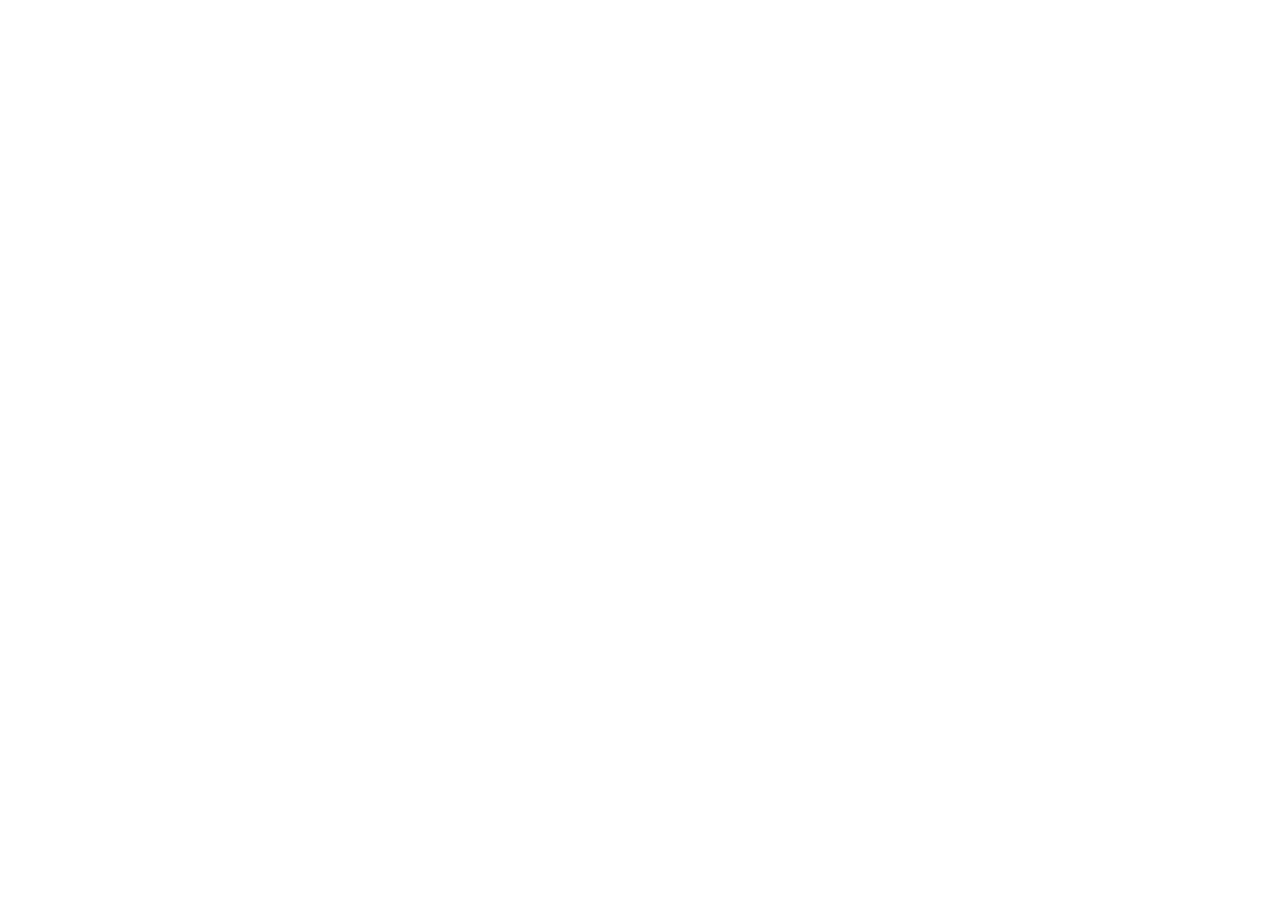
==== commit 01867e46: "v1.40.1: Message Center opens inside Transportation Manager; /dispatch/ forwards there Co-Authored-B" ====
--- a/dispatch/index.html
+++ b/dispatch/index.html
@@ -112,6 +112,20 @@
 @media(max-width:820px){.tabs{overflow-x:auto;scrollbar-width:none}.tab{flex:0 0 auto;padding:8px 12px;font-size:14px}.split,.grid2{grid-template-columns:1fr}.sticky{position:static}header .sub{display:none}}
 @media print{header,.tabs,.no-print{display:none!important}body{background:#fff}.card{border:0;padding:0}th{background:#fff;color:#000;border-bottom:2px solid #000}}
 </style>
+<script>
+/* Opened inside the Transportation Manager app (?embed=1) → no header. Opened on its own → go there instead. */
+(function(){ var e=window.parent!==window&&/[?&]embed=1/.test(location.search);
+  if(e) document.documentElement.classList.add('embed');
+  else if(!/[?&]standalone=1/.test(location.search)) location.replace('https://nbr1hawgfan.github.io/LWH_Transportation_Manager/#messages'); })();
+</script>
+<style>
+html.embed header{display:none}
+html.embed main{max-width:none;padding:12px 14px 24px}
+html.embed .who{display:flex;align-items:center;gap:10px;justify-content:flex-end;margin:0 0 10px;font-size:13px;color:var(--muted)}
+html.embed .who b{font-family:Oswald,Arial,sans-serif;text-transform:uppercase;color:var(--ink);font-size:14px}
+html.embed .who button{min-height:32px;padding:2px 12px;font-size:12px;background:#fff;color:#111;border:2px solid #111}
+html.embed .login{margin:10px auto}
+</style>
 </head>
 <body>
 <header>
@@ -188,7 +202,7 @@
         <div class="files-pick"><label class="attach-btn"><input type="file" id="sendFile" accept="application/pdf,image/*" multiple hidden>📎 Attach BOL / PDF / photo</label><span id="sendFiles" class="files-pick" style="margin:0"></span></div>
         <p class="hint" style="margin:-6px 0 12px">Up to 5 files, 10 MB each. Drivers' devices save them so they open with no signal. Files are removed after 14 days.</p>
         <div class="grid2">
-          <label>Remove from drivers' screens<select id="expires"><option value="">Never (after 30 days)</option><option value="eod">End of today</option><option value="24">In 24 hours</option><option value="72">In 3 days</option><option value="168">In 1 week</option></select></label>
+          <label>Remove from drivers' screens<select id="expires"><option value="24" selected>In 24 hours (default)</option><option value="eod">End of today</option><option value="72">In 3 days — important</option><option value="168">In 1 week — important</option><option value="">Keep 30 days — important</option></select></label>
           <label style="display:flex;gap:10px;align-items:center;margin-top:26px"><input type="checkbox" id="urgent" style="width:20px;height:20px;accent-color:var(--brand)" /> Mark urgent</label>
         </div>
         <div id="sendErr" class="err" hidden></div>
@@ -239,6 +253,7 @@
 <div id="toast" class="toast" hidden></div>
 <script>
 (function(){
+  const EMBED=document.documentElement.classList.contains('embed');
   const API='https://tjivcqxnkftujceumdtx.supabase.co/rest/v1/rpc/';
   const KEY='sb_publishable_PYlWSW6-Gi-QZl91IXUq0Q_W5mO3sDT';
   const TK='lwhdispatch_token';
@@ -386,7 +401,7 @@
       const r=await rpc('msg_send',{p_token:token,p_audience:a,p_type:type,p_body:body,p_reply_options:type==='reply'?o:[],p_urgent:$('urgent').checked,p_expires_at:expiresAt(),p_reminder_of:null,p_reply_to:null,p_attachments:sendFiles.map(f=>f.id)});
       if(!r.ok) return fail(r.error);
       toast(`Sent to ${r.recipients} ${r.recipients===1?'driver':'drivers'}`);
-      $('body').value=''; $('urgent').checked=false; $('expires').value=''; sendFiles=[]; renderSendFiles(); updatePreview();
+      $('body').value=''; $('urgent').checked=false; $('expires').value='24'; sendFiles=[]; renderSendFiles(); updatePreview();
     }catch(err){ if(err.message!=='stop') fail('Could not send. Check your connection and try again.'); }
     finally{ $('sendBtn').disabled=false; }
   };
@@ -440,7 +455,7 @@
         </tbody></table></div>`;
       const rb=$('remindBtn'); if(rb) rb.onclick=async()=>{
         if(!confirm(`Send a reminder to ${pending.length} ${pending.length===1?'driver':'drivers'}?`)) return;
-        try{ const s=await rpc('msg_send',{p_token:token,p_audience:{drivers:pending.map(x=>x.driver_id)},p_type:m.msg_type,p_body:'Reminder: '+m.body.replace(/^Reminder:\s*/,''),p_reply_options:m.reply_options||[],p_urgent:m.urgent,p_expires_at:m.expires_at,p_reminder_of:m.reminder_of||m.id});
+        try{ const s=await rpc('msg_send',{p_token:token,p_audience:{drivers:pending.map(x=>x.driver_id)},p_type:m.msg_type,p_body:'Reminder: '+m.body.replace(/^Reminder:\s*/,''),p_reply_options:m.reply_options||[],p_urgent:m.urgent,p_expires_at:m.expires_at?new Date(Date.now()+24*3600e3).toISOString():null,p_reminder_of:m.reminder_of||m.id});
           if(!s.ok) return toast(s.error); toast('Reminder sent to '+s.recipients); loadSent(true); }catch(e){}
       };
       $('csvBtn').onclick=()=>{
@@ -506,7 +521,7 @@
     try{
       const r=await rpc('msg_dispatch_inbox',{p_token:token,p_view:inbView,p_days:7});
       inb=r.messages||[];
-      const u=r.unread||0; $('inbBadge').hidden=!u; $('inbBadge').textContent=u;
+      const u=r.unread||0; $('inbBadge').hidden=!u; $('inbBadge').textContent=u; if(EMBED){ try{ parent.postMessage({lwhmc:'unread',n:u},location.origin); }catch(e){} }
       document.title=(u?`(${u}) `:'')+'Driver Message Center';
       if(lastUnread>=0&&u>lastUnread){ beep(); toast('New message from a driver'); }
       lastUnread=u;
@@ -563,7 +578,7 @@
       if(replyFiles.some(f=>!f.id)) return toast('Wait for the files to finish uploading');
       if(!body&&!replyFiles.length) return toast('Type an answer first');
       $('rpSend').disabled=true;
-      try{ const r=await rpc('msg_send',{p_token:token,p_audience:{},p_type:$('rpAck').checked?'ack':'notice',p_body:body,p_reply_options:[],p_urgent:false,p_expires_at:null,p_reminder_of:null,p_reply_to:m.id,p_attachments:replyFiles.map(f=>f.id)});
+      try{ const r=await rpc('msg_send',{p_token:token,p_audience:{},p_type:$('rpAck').checked?'ack':'notice',p_body:body,p_reply_options:[],p_urgent:false,p_expires_at:new Date(Date.now()+24*3600e3).toISOString(),p_reminder_of:null,p_reply_to:m.id,p_attachments:replyFiles.map(f=>f.id)});
         if(!r.ok) return toast(r.error); toast('Answer sent to '+m.driver_name); replyFiles=[]; $('rpText').value=''; await loadInbox(true);
         const nm=inb.find(x=>x.id===m.id); if(nm) renderInbDetail(nm); else $('inbDetail').innerHTML='<p class="hint" style="margin:0">Answer sent. It moved out of “Needs attention”.</p>';
       }catch(e){} finally{ if($('rpSend')) $('rpSend').disabled=false; }
@@ -592,6 +607,7 @@
     }catch(e){}
   };
 
+  if(EMBED) $('appView').insertBefore($('whoBox'),$('appView').firstChild);
   if(token) start(); else $('loginView').hidden=false;
 })();
 </script>
